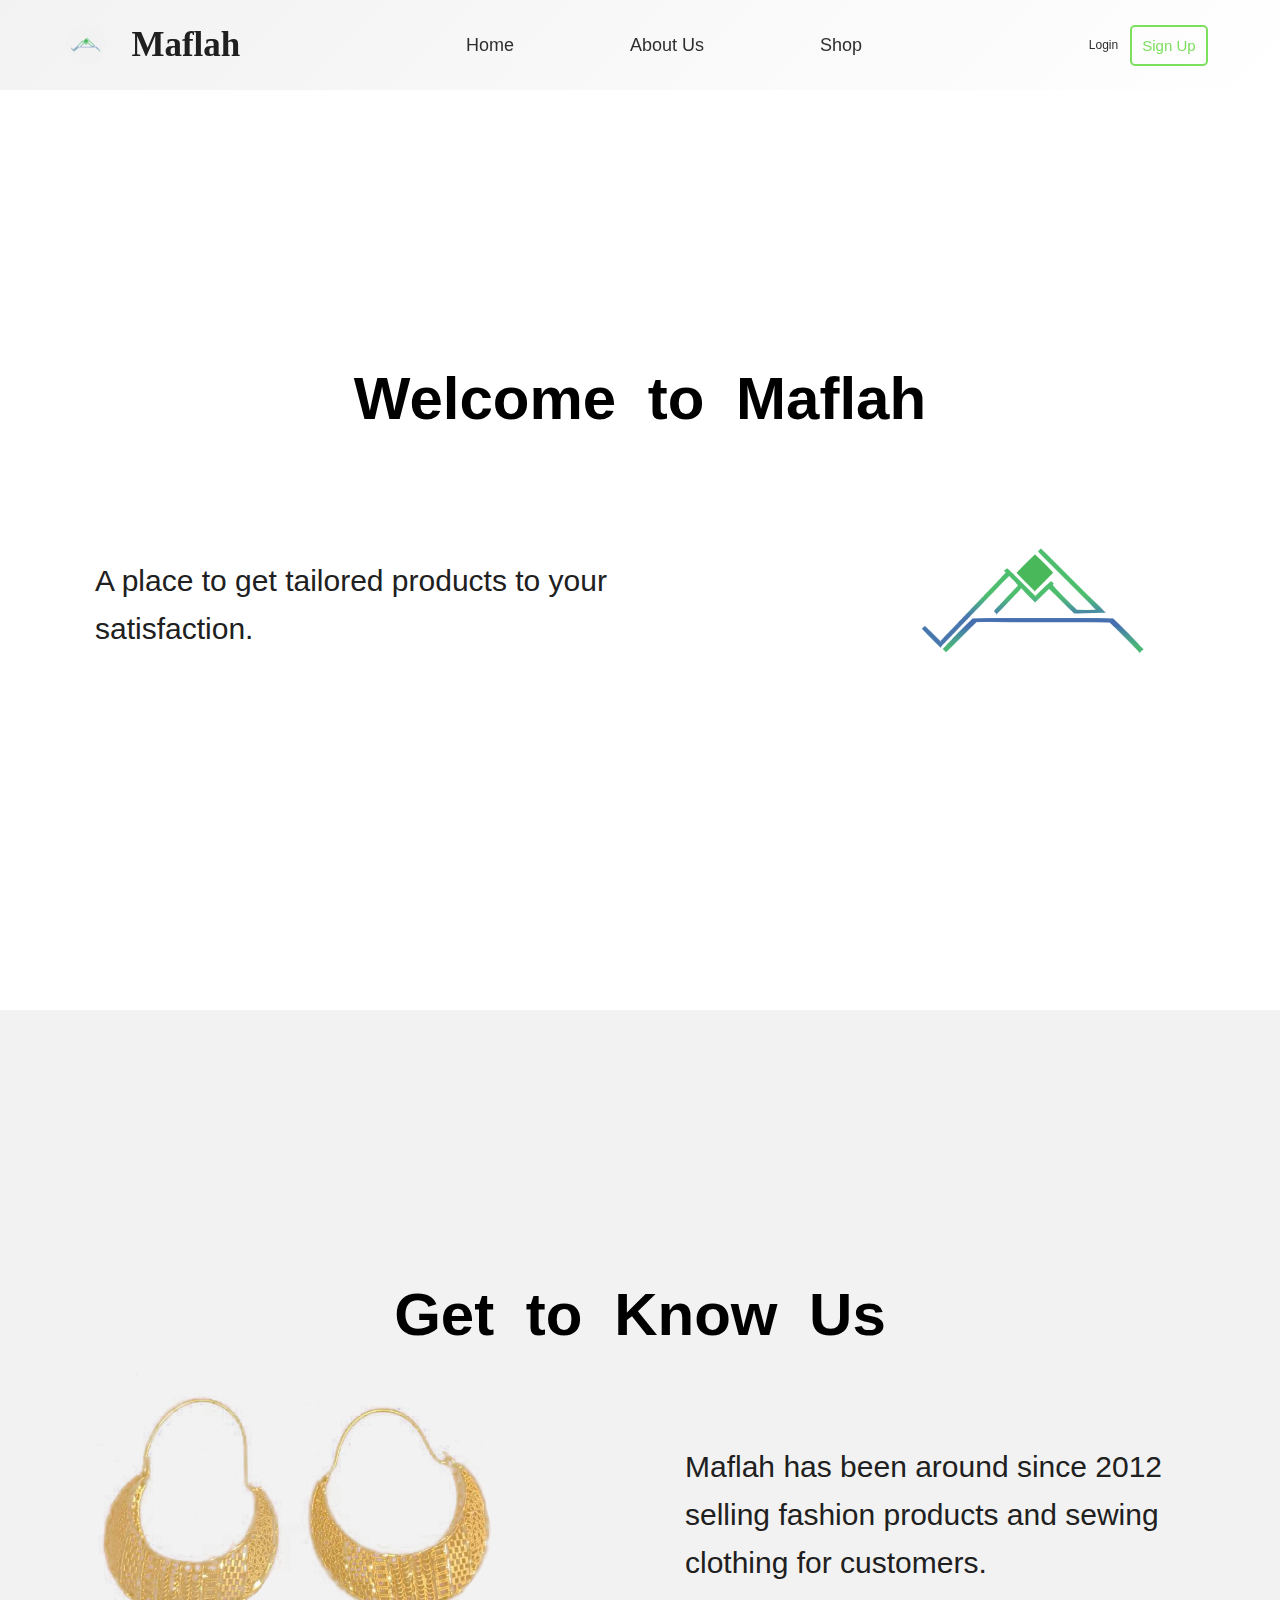
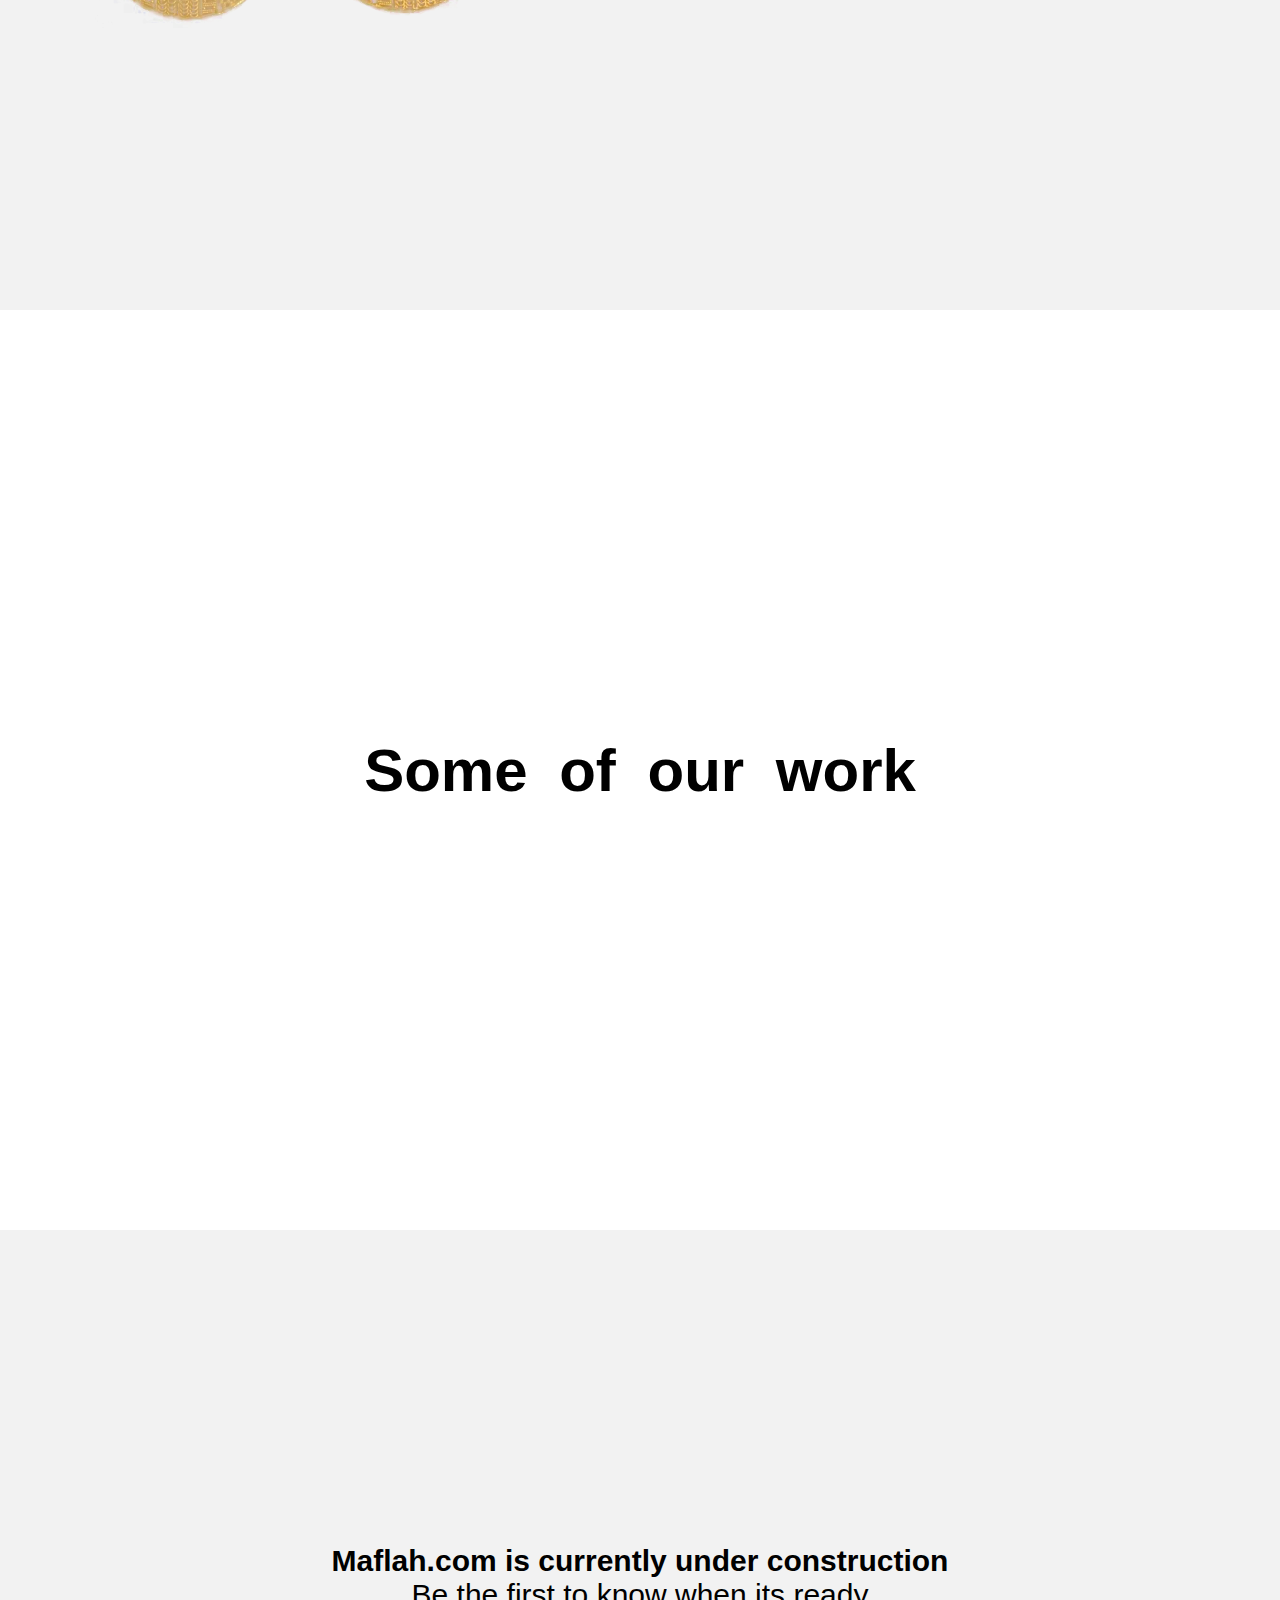
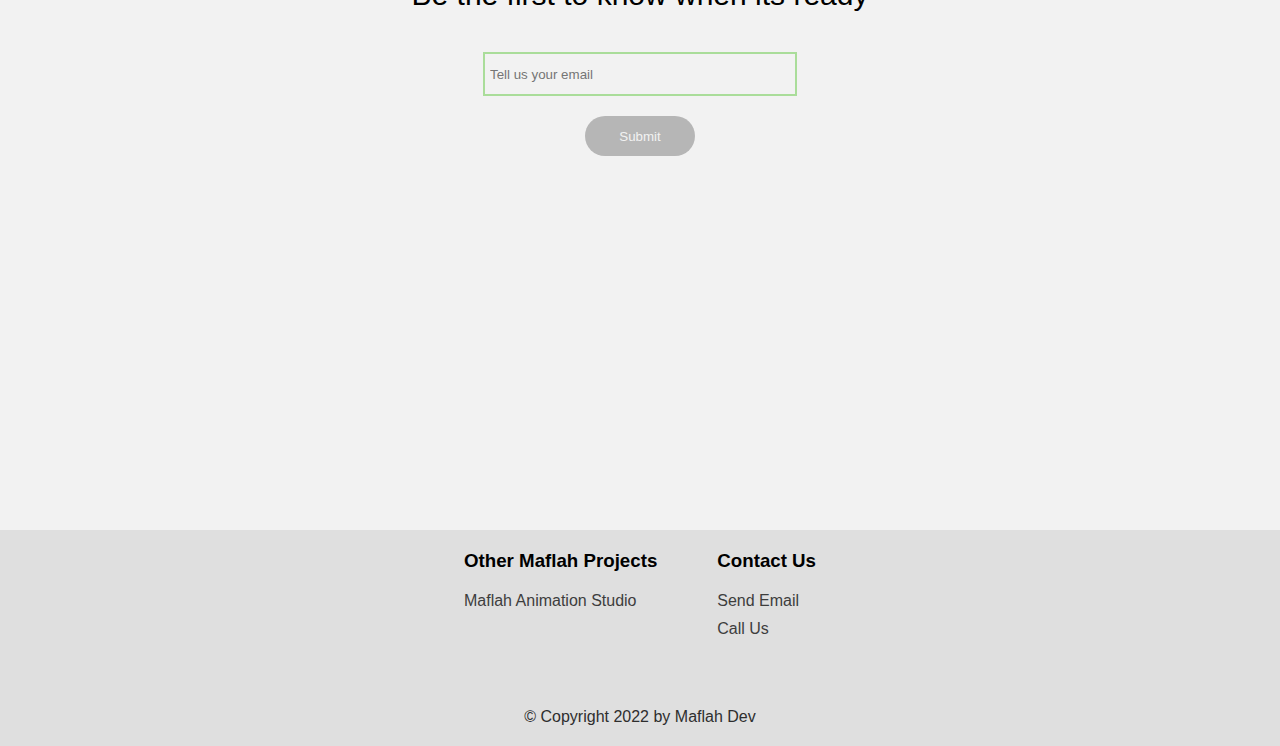
==== templates/index.html @ 89374673 "first commit" ====
<!DOCTYPE html>
<html lang="en">

<head>
    <meta charset="UTF-8">
    <meta http-equiv="X-UA-Compatible">
    <meta name="viewport" content="width=device-width, initial-scale=1.0">
    <meta name="theme-color" content="#111111" />
    <meta name="description" content="
    We design and sew men and women's clothes, Fabric paintings, Shoes and bags and lots more" />
    <link rel="apple-touch-icon" href="/static/favicon.svg" />
    <link rel="icon" type="image/svg+xml" href="/static/favicon.svg" />
    <link rel="manifest" href="/static/manifest.json" />
    <link rel="stylesheet" href="/static/styles/main/style.css">
    <link rel="stylesheet" href="/static/styles/main/stylemobile.css">
    <link rel="stylesheet" href="/static/styles/webkit/scrollbar.css">
    <link rel="stylesheet" href="/static/styles/components/product.css">

    <title>Maflah</title>
</head>


<body>

    <header>
        <span class="title">
            <img src="/static/imgs/logo_192.png" alt="logo" width="40px">
            <h3 class="titletext">Maflah</h3>
        </span>

        <nav class="navbar" id="navbar">
            <li><a id="home">Home</a></li>
            <li><a id="about">About Us</a></li>
            <li><a id="products">Shop</a></li>
        </nav>

        <!--
        <div class="searchbar" id="searchbar" name="searchbar">
            <svg id="searchbt" width="16px" height="16px">
                <g transform="matrix(1 0 0 1 -59 -9 )">
                    <path
                        d="M 9.8125 9.8125  C 10.655448717948719 8.969551282051281  11.076923076923077 7.955128205128204  11.076923076923077 6.76923076923077  C 11.076923076923077 5.583333333333332  10.655448717948719 4.5689102564102555  9.8125 3.7259615384615383  C 8.969551282051283 2.8830128205128194  7.955128205128205 2.4615384615384617  6.769230769230769 2.4615384615384617  C 5.583333333333334 2.4615384615384617  4.568910256410257 2.8830128205128194  3.7259615384615383 3.7259615384615383  C 2.8830128205128207 4.5689102564102555  2.4615384615384617 5.583333333333332  2.4615384615384617 6.76923076923077  C 2.4615384615384617 7.955128205128204  2.8830128205128207 8.969551282051281  3.7259615384615383 9.8125  C 4.568910256410257 10.655448717948715  5.583333333333334 11.076923076923077  6.769230769230769 11.076923076923077  C 7.955128205128205 11.076923076923077  8.969551282051283 10.655448717948715  9.8125 9.8125  Z M 15.64423076923077 13.903846153846153  C 15.881410256410257 14.141025641025642  16 14.42948717948718  16 14.76923076923077  C 16 15.102564102564104  15.87820512820513 15.391025641025642  15.634615384615385 15.634615384615385  C 15.391025641025642 15.878205128205128  15.102564102564104 16  14.76923076923077 16  C 14.423076923076923 16  14.134615384615385 15.878205128205128  13.903846153846153 15.634615384615385  L 10.60576923076923 12.346153846153847  C 9.458333333333334 13.141025641025642  8.17948717948718 13.538461538461538  6.769230769230769 13.538461538461538  C 5.852564102564103 13.538461538461538  4.975961538461538 13.360576923076923  4.139423076923077 13.004807692307693  C 3.3028846153846154 12.649038461538462  2.581730769230769 12.16826923076923  1.9759615384615385 11.5625  C 1.3701923076923077 10.95673076923077  0.8894230769230771 10.235576923076923  0.5336538461538461 9.399038461538462  C 0.1778846153846154 8.5625  0 7.685897435897434  0 6.76923076923077  C 0 5.8525641025641  0.1778846153846154 4.975961538461538  0.5336538461538461 4.139423076923077  C 0.8894230769230771 3.302884615384615  1.3701923076923077 2.58173076923077  1.9759615384615385 1.9759615384615383  C 2.581730769230769 1.3701923076923084  3.3028846153846154 0.8894230769230766  4.139423076923077 0.5336538461538467  C 4.975961538461538 0.17788461538461497  5.852564102564103 0  6.769230769230769 0  C 7.685897435897436 0  8.5625 0.17788461538461497  9.399038461538462 0.5336538461538467  C 10.235576923076923 0.8894230769230766  10.95673076923077 1.3701923076923084  11.5625 1.9759615384615383  C 12.16826923076923 2.58173076923077  12.649038461538462 3.302884615384615  13.004807692307692 4.139423076923077  C 13.360576923076923 4.975961538461538  13.538461538461538 5.8525641025641  13.538461538461538 6.76923076923077  C 13.538461538461538 8.179487179487179  13.141025641025642 9.458333333333332  12.346153846153847 10.60576923076923  L 15.64423076923077 13.903846153846153  Z "
                        fill-rule="nonzero" fill="#333333" stroke="none" transform="matrix(1 0 0 1 59 9 )" />
                </g>
            </svg>
            <input type="search" name="searchinput" id="searchinput" role="searchbox" placeholder="Search">
        </div>
        -->
        <span class="right-nav">
            <a class="login" href="# ">Login</a>
            <a class="signup" href="# ">Sign Up</a>
            <div class="burger">
                <div class="line1"></div>
                <div class="line2"></div>
                <div class="line3"></div>
            </div>

        </span>

    </header>

    <main class="main">

        <section class="home">
            <div class="homehead">
                <h2>
                    Welcome to Maflah
                </h2>
            </div>
            <div class="homedescrip">
                <div class="hometxt">
                    <p>
                        A place to get tailored products to your satisfaction.
                    </p>
                </div>

                <div class="homeimg">
                    <img src="/static/imgs/logo_512.png" alt="logo">
                </div>
            </div>

        </section>

        <section class="about">
            <div class="abouthead">
                <h2>
                    Get to Know Us
                </h2>
            </div>
            <div class="aboutdescrip">
                <div class="abouttxt">
                    <p>
                        Maflah has been around since 2012 selling fashion products and sewing clothing for customers.
                    </p>
                </div>

                <div class="aboutimg">
                    <img src="/static/imgs/jewel1.png" alt="logo">
                </div>
            </div>
            <div class="ball1"></div>
        </section>

        <section class="products">

            <div class="prodtitle">
                <h2>Some of our work</h2>
            </div>

            <div class="prodscrollable">

                <!---->
                <template>
                </template>
                <!---->




            </div>

        </section>

        <section class="msg">
            <div>
                <h4>Maflah.com is currently under construction</h4>
                <span>Be the first to know when its ready</span>
            </div>

            <form action="" method="post" class="form">
                <input type="email" name="subscribe" class="subs" placeholder="Tell us your email">
                <input class="submit" type="submit"></input>
            </form>

        </section>



    </main>
    <footer>
        <div class="othernavs">
            <div class="projects">
                <h3>Other Maflah Projects</h3>
                <ul>
                    <li>
                        <a href="#">Maflah Animation Studio</a>
                    </li>
                </ul>
            </div>
            <div class="contact">
                <h3>Contact Us</h3>
                <ul>
                    <li>
                        <a href="
                            mailto:maflahdesign@gmail.com&subject=From a Maflah.com vistor &body=Dear Maflah Team">
                            Send Email
                        </a>
                    </li>
                    <li>
                        <a href="#">Call Us</a>
                    </li>
                </ul>
            </div>
        </div>
        <div class="cright">© Copyright 2022 by Maflah Dev</div>
    </footer>
    <script src="/static/js/main/app.js"></script>
    <script src="/static/js/main/form.js"></script>
    <script src="/static/js/main/component.js"></script>

</body>


</html>

</html>
---- static/styles/main/style.css ----
* {
    box-sizing: content-box;
    align-items: center;
    justify-content: center;
    margin: 0%;
    padding: 0%;
    text-decoration: none;
    background-color: transparent;
}

body {
    --nav-height: 10px;
    display: flex;
    flex-direction: column;
    font-family: 'Trebuchet MS', 'Lucida Sans Unicode', 'Lucida Grande', 'Lucida Sans', Arial, sans-serif;
    height: 100%;
    scroll-behavior: smooth;
}

header {
    position: fixed;
    top: 0px;
    left: 0px;
    display: flex;
    height: 90px;
    padding: 0px;
    width: 100%;
    justify-content: space-around;
    background-image: linear-gradient(-45deg, transparent, #f2f2f2);
    z-index: 1;
}

main {
    margin-top: 90px;
    display: flex;
    flex-direction: column;
    justify-content: center;
    width: 100%;
    min-height: fit-content;
    background-color: transparent;
    background-clip: border-box;
}

.title {
    display: flex;
}

.title img {
    border-radius: 20px;
    margin: 0px 20px 0px 0px;
    background-color: #f2f2f2;
}

.title .titletext {
    display: flex;
    width: fit-content;
    height: 40px;
    padding: 5px;
    color: #202020;
    /*font of title*/
    font-size: 35px;
    font-family: serif;
}

.navbar {
    display: flex;
    background-color: transparent;
    display: flex;
    width: 40%;
    margin: 0px 30px;
    justify-content: space-around;
    list-style: none;
}

.navbar a {
    color: #2e2e2e;
    font-size: 18px;
    font-family: 'Roboto', sans-serif;
    pointer-events: all;
    cursor: pointer;
}

.right-nav {
    display: flex;
}

.right-nav * {
    margin: 0px 6px;
}

.burger {
    display: none;
}

.burger div {
    width: 17px;
    height: 2px;
    background-color: #2e2e2e;
    margin: 4px;
    border-radius: 5px;
    transition: all 0.2s ease;
}


/*Searchbox element style

.searchbar {
    display: flex;
    align-items: center;
    justify-content: center;
    background-color: azure;
    padding: 2px;
    border-radius: 5px;
}

.searchbar #searchinput {
    height: 20px;
    background-color: transparent;
    border: none;
    font-size: 14px;
    color: #5f5f5f;
    margin-left: 5px;
}

#searchinput:focus {
    outline: none;
}
*/

.signup {
    font-size: 15px;
    padding: 10px;
    border-radius: 5px;
    color: #7cdf5e;
    /*background-color: #7cdf5e;*/
    border: #7cdf5e 2px solid;
    cursor: pointer;
}

.login {
    font-size: 12px;
    color: #2e2e2e;
    cursor: pointer;
}


/*for burger menu folding*/

.toggle .line1 {
    transform: rotate(-45deg) translate(-6px, 5px);
}

.toggle .line2 {
    opacity: 0;
}

.toggle .line3 {
    transform: rotate(45deg) translate(-3px, -2.5px);
}


/*Every section must take up the whole width*/

section {
    display: flex;
    width: 100%;
    height: 100vh;
    margin-top: 10px;
    background-color: #f2f2f2;
}

section h2 {
    font-size: 60px;
    margin: 20px 0px;
    word-spacing: 15px;
}


/*individual sections*/

.home {
    display: flex;
    flex-direction: column;
    background-color: transparent;
}

.home .homedescrip {
    display: flex;
    justify-content: space-around;
    width: 100%;
}

.homehead {
    text-align: center;
}

.home .homeimg img {
    width: 300px;
    animation: rotatelogo 3s ease;
    border-radius: 100%;
}

.home .hometxt {
    font-size: 30px;
    animation: textappear 0.5s ease;
}

.hometxt p {
    color: #202020;
    margin: 25px 0px;
    max-width: 600px;
    line-height: 36pt;
    text-overflow: ellipsis;
    word-wrap: break-word;
}

.about {
    display: flex;
    flex-direction: column;
}

.about .aboutdescrip {
    display: flex;
    flex-direction: row-reverse;
    justify-content: space-around;
    width: 100%;
}

.abouthead {
    text-align: center;
}

.about .aboutimg img {
    width: 400px;
    animation: logofadein .7s forwards;
}

.about .abouttxt {
    font-size: 30px;
    animation: textappear 0.5s ease;
}

.abouttxt p {
    text-align: left;
    color: #202020;
    margin: 25px 0px;
    max-width: 500px;
    line-height: 36pt;
}


/*construction msg*/

.msg {
    display: flex;
    flex-direction: column;
    font-size: 30px;
    text-align: center;
}

.msg form {
    margin: 40px 0px;
    display: flex;
    flex-direction: column;
}

.msg form .subs {
    height: 30px;
    background-color: transparent;
    border: #5f5f5f 2px solid;
    color: #5f5f5f;
    padding: 5px;
    width: 300px;
}

.msg form .subs:focus {
    outline: none;
    border: 2.5px solid;
}

.msg form .subs:valid {
    outline: none;
    border: #aadd9a 2px solid;
}

.msg form .subs:invalid {
    outline: none;
    border: #242424 2px solid;
}

.msg form .subs:invalid {
    outline: none;
    border: #242424 2px solid;
}

.submit {
    background-color: #7cdf5e;
    padding: 5px;
    border: none;
    border-radius: 20px;
    margin: 20px;
    width: 100px;
    height: 30px;
    cursor: pointer;
    color: #f2f2f2;
}

.submit:hover {
    background-color: #9ceb84;
}

.submit:disabled {
    background-color: #b6b6b6;
}

.submit:disabled:hover {
    background-color: #b6b6b6;
}

footer {
    display: flex;
    flex-direction: column;
    width: 100%;
    background-color: #dfdfdf;
    padding: 20px 0px;
}

footer .othernavs {
    display: flex;
    width: fit-content;
    justify-content: space-around;
    align-items: flex-start;
}

.othernavs div {
    margin: 0px 30px;
}

.othernavs ul {
    margin-top: 20px;
    list-style: none;
}

.othernavs li {
    margin-top: 10px;
}

.othernavs li a {
    color: #3d3d3d;
    color-scheme: #3d3d3d #c7c7c7;
}

footer .cright {
    margin: 70px 0px 0px 0px;
    color: #2e2e2e;
}


/*animations*/

@keyframes navlisfadein {
    from {
        opacity: 0;
        transform: translateX(50%);
    }
    to {
        opacity: 1;
        transform: translateX(0%);
    }
}

@keyframes logofadein {
    from {
        opacity: 0;
        transform: translateY(40px);
    }
    to {
        opacity: 1;
        transform: translateY(0px);
    }
}

@keyframes textappear {
    from {
        opacity: 0;
    }
    to {
        opacity: 1;
    }
}

@keyframes ballexplode {
    0% {
        opacity: 0;
        transform: scale(100%, 100%);
    }
    100% {
        opacity: 1;
        transform: scale(400%, 400%);
    }
}

@keyframes rotatelogo {
    from {
        transform: rotateY(0deg);
    }
    to {
        transform: rotateY(360deg);
    }
}
---- static/styles/main/stylemobile.css ----
/**/

@media screen and (max-width: 600px) {
    .navbar a {
        font-size: 17px;
    }
    .navbar {
        margin: 0px 0px;
    }
    .title .titletext {
        font-size: 25px;
    }
    .title img {
        margin: 0px 0px 0px 20px;
    }
    .right-nav * {
        margin: 0px 3px;
        font-size: 12px;
    }
    .signup {
        padding: 5px;
    }
    section {
        word-spacing: normal;
    }
    /*Home section*/
    .home {
        justify-content: center;
    }
    .homehead {
        display: flex;
        width: 100%;
        margin-bottom: 20px;
    }
    .homehead h2 {
        font-size: 200%;
    }
    .homedescrip {
        display: flex;
        flex-direction: column;
    }
    .hometxt {
        margin: 0px 20px;
        width: 70%;
    }
    .hometxt p {
        font-size: 70%;
        text-align: center;
    }
    .homeimg {
        display: flex;
        align-items: center;
        justify-content: center;
        width: fit-content;
    }
    .home .homeimg img {
        width: 50%;
    }
    /*about section*/
    .about {
        justify-content: center;
    }
    .abouthead {
        display: flex;
        width: 100%;
        margin-bottom: 20px;
    }
    .abouthead h2 {
        font-size: 200%;
    }
    .about .aboutdescrip {
        display: flex;
        flex-direction: column;
    }
    .abouttxt {
        margin: 0px 20px;
        width: 70%;
    }
    .abouttxt p {
        font-size: 70%;
        text-align: center;
    }
    .aboutimg {
        display: flex;
        align-items: center;
        justify-content: center;
        width: fit-content;
    }
    .about .aboutimg img {
        width: 50%;
    }
    /*about section*/
    .products {
        justify-content: center;
    }
    .prodtitle {
        display: flex;
        width: 100%;
        margin-bottom: 20px;
    }
    .prodtitle h2 {
        font-size: 200%;
    }
    .msg div {
        font-size: 60%;
    }
    .msg form .subs {
        width: 300px;
    }
}


/*mobile 500px and below*/

@media screen and (max-width: 500px) {
    header {
        background-color: #f2f2f2;
    }
    .navbar {
        position: absolute;
        top: 0px;
        right: 0%;
        background-color: #f2f2f2;
        display: flex;
        flex-direction: column;
        justify-content: space-around;
        height: 500px;
        width: 60%;
        margin: 0px;
        padding: 0px 0px 0px 0px;
        transform: translateX(100%);
        transition: transform 0.3s ease;
        overflow-y: hidden;
    }
    .navbar li {
        opacity: 0%;
    }
    .navbar a {
        color: #222222;
        font-weight: 200;
        font-size: 20px;
    }
    .burger {
        display: block;
        cursor: pointer;
        pointer-events: all;
    }
    .right-nav {
        width: 40%;
        justify-content: space-between;
    }
    section {
        word-spacing: normal;
    }
    /*Home section*/
    .home {
        justify-content: center;
    }
    .homehead {
        display: flex;
        width: 100%;
        margin-bottom: 20px;
    }
    .homehead h2 {
        font-size: 200%;
    }
    .homedescrip {
        display: flex;
        flex-direction: column;
    }
    .hometxt {
        margin: 0px 20px;
        width: 70%;
    }
    .hometxt p {
        font-size: 70%;
        text-align: center;
    }
    .homeimg {
        display: flex;
        align-items: center;
        justify-content: center;
        width: fit-content;
    }
    .home .homeimg img {
        width: 50%;
    }
    /*about section*/
    .about {
        justify-content: center;
    }
    .abouthead {
        display: flex;
        width: 100%;
        margin-bottom: 20px;
    }
    .abouthead h2 {
        font-size: 200%;
    }
    .about .aboutdescrip {
        display: flex;
        flex-direction: column;
    }
    .abouttxt {
        margin: 0px 20px;
        width: 70%;
    }
    .abouttxt p {
        font-size: 70%;
        text-align: center;
    }
    .aboutimg {
        display: flex;
        align-items: center;
        justify-content: center;
        width: fit-content;
    }
    .about .aboutimg img {
        width: 50%;
    }
    /*about section*/
    .products {
        justify-content: center;
    }
    .prodtitle {
        display: flex;
        width: 100%;
        margin-bottom: 20px;
    }
    .prodtitle h2 {
        font-size: 200%;
    }
    .msg div {
        font-size: 60%;
    }
    .msg form .subs {
        width: 300px;
    }
}

@media screen and (max-width: 300px) {
    body {
        --nav-height: 10px;
    }
    .main {
        min-height: calc(100vh - (var(--nav-height)));
    }
    .title img {
        margin: 0px 0px;
    }
    .signup {
        padding: 2px;
        margin: 0px;
    }
    .title .titletext {
        font-size: 10px;
    }
    .right-nav {
        width: 50%;
    }
}


/*(HEADER's NAVBAR) for toggling nav bar visibilty*/

.nav-active {
    transform: translateX(0%);
}
---- static/styles/webkit/scrollbar.css ----
/*Scroll bar*/

::-webkit-scrollbar {
    width: 15px;
}

::-webkit-scrollbar-thumb {
    background-color: #b6b6b6;
    border-radius: 20px;
}

::-webkit-scrollbar-thumb:hover {
    background-color: #aadd9a;
}

::-webkit-scrollbar-track-piece {
    background-color: #dfdfdf;
}
---- static/styles/components/product.css ----
/*products*/

.products {
    --product-img-height: 300px;
    --product-img-width: 150px;
    display: flex;
    flex-direction: column;
    width: 100%;
    background-color: transparent;
}

.products .prodscrollable {
    display: flex;
    max-width: 90%;
    width: 90vw;
    overflow-x: auto;
    overflow-y: hidden;
    background-color: #7cdf5e;
    scroll-behavior: smooth;
    min-height: fit-content;
}

.prodtitle {
    text-align: center;
}


/*each product card*/

.prodscrollable>div {
    display: flex;
    flex-direction: column;
    justify-content: center;
    margin: 20px;
    min-height: fit-content;
    height: min-content;
    height: 450px;
}


/* all product img*/

.prodscrollable>div>div img {
    margin: 10px;
    height: var(--product-img-height);
    width: var(--product-img-width);
    border-radius: 20px;
}


/*all product details*/

.prodscrollable>div>div:nth-child(2) {
    display: flex;
    flex-direction: column;
    align-items: flex-start;
    background-color: #f2f2f2;
    width: var(--product-img-width);
    border-radius: 20px;
    padding: 10px;
}

.prodscrollable>div>div:nth-child(2) span {
    margin: 5px 0px;
}

.prodscrollable>div>div:nth-child(2) span p {
    max-height: 60px;
    word-wrap: normal;
    overflow: hidden;
    text-overflow: ellipsis;
}
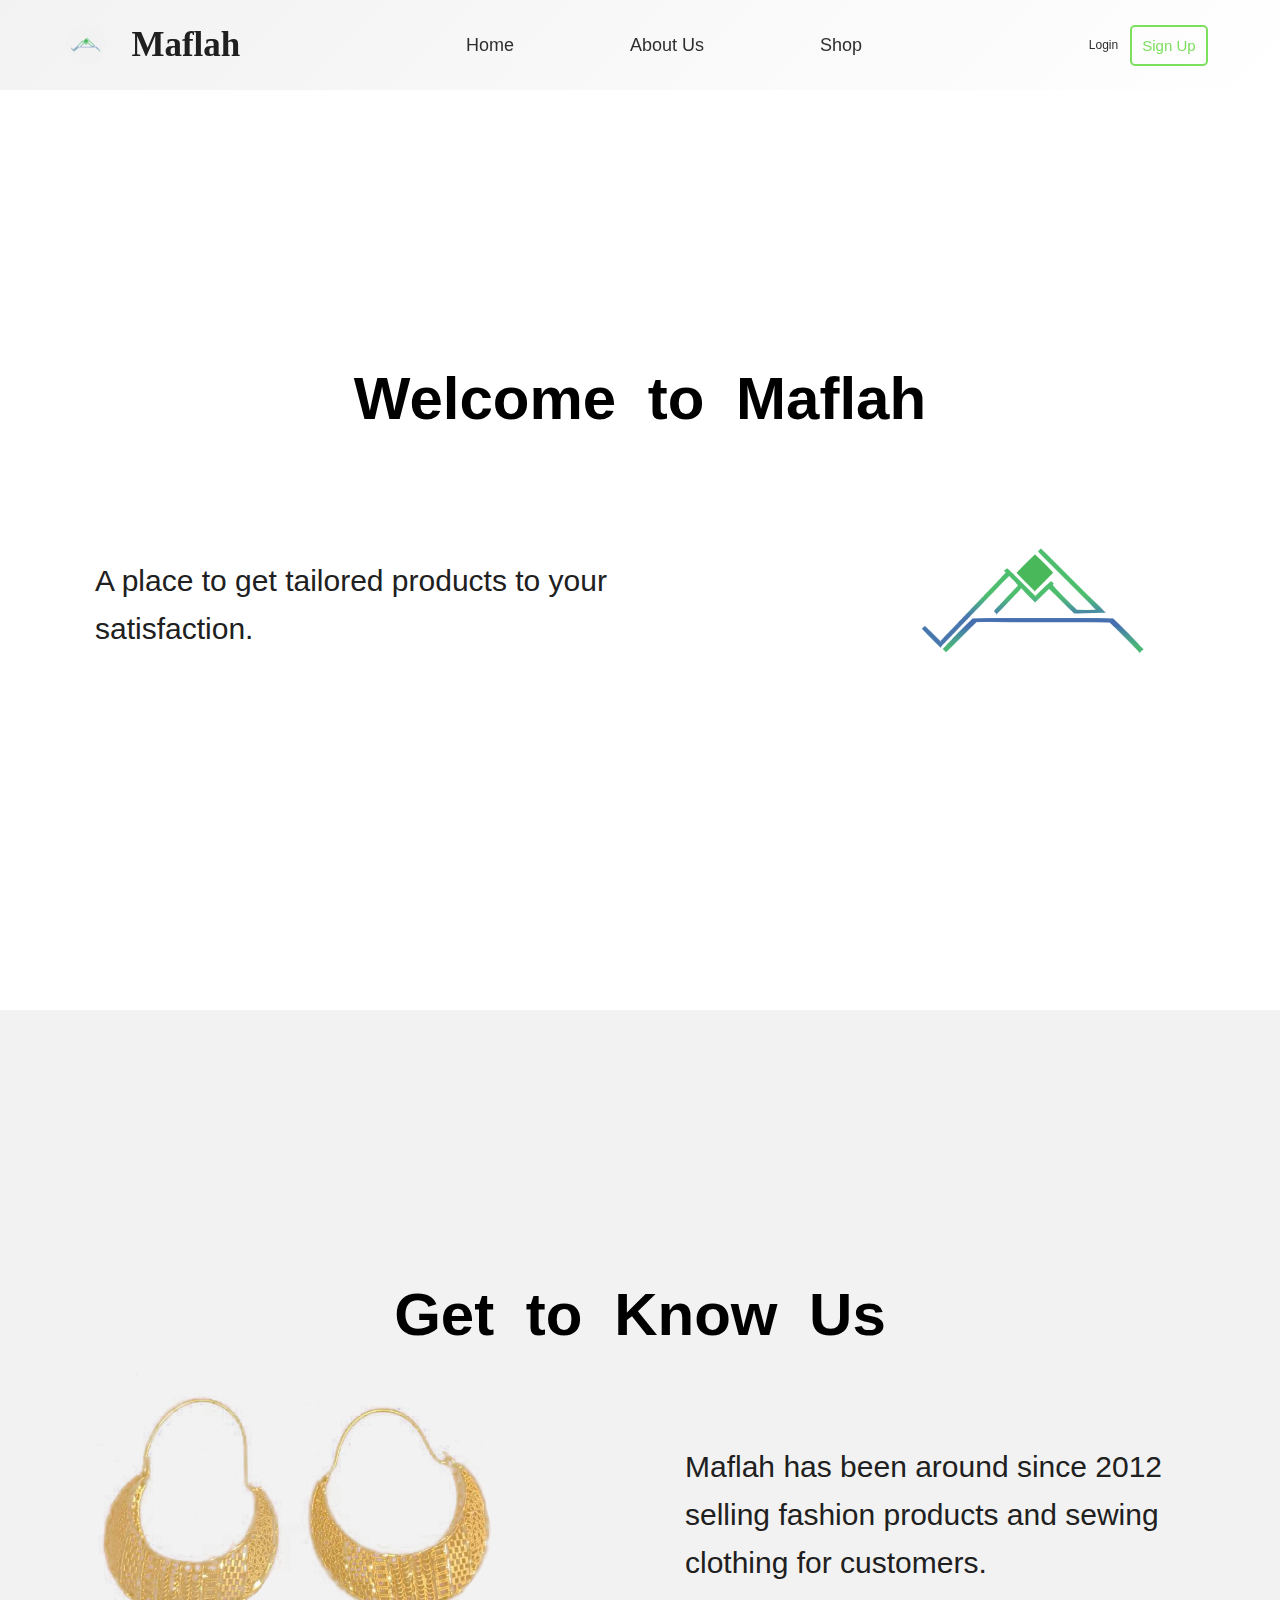
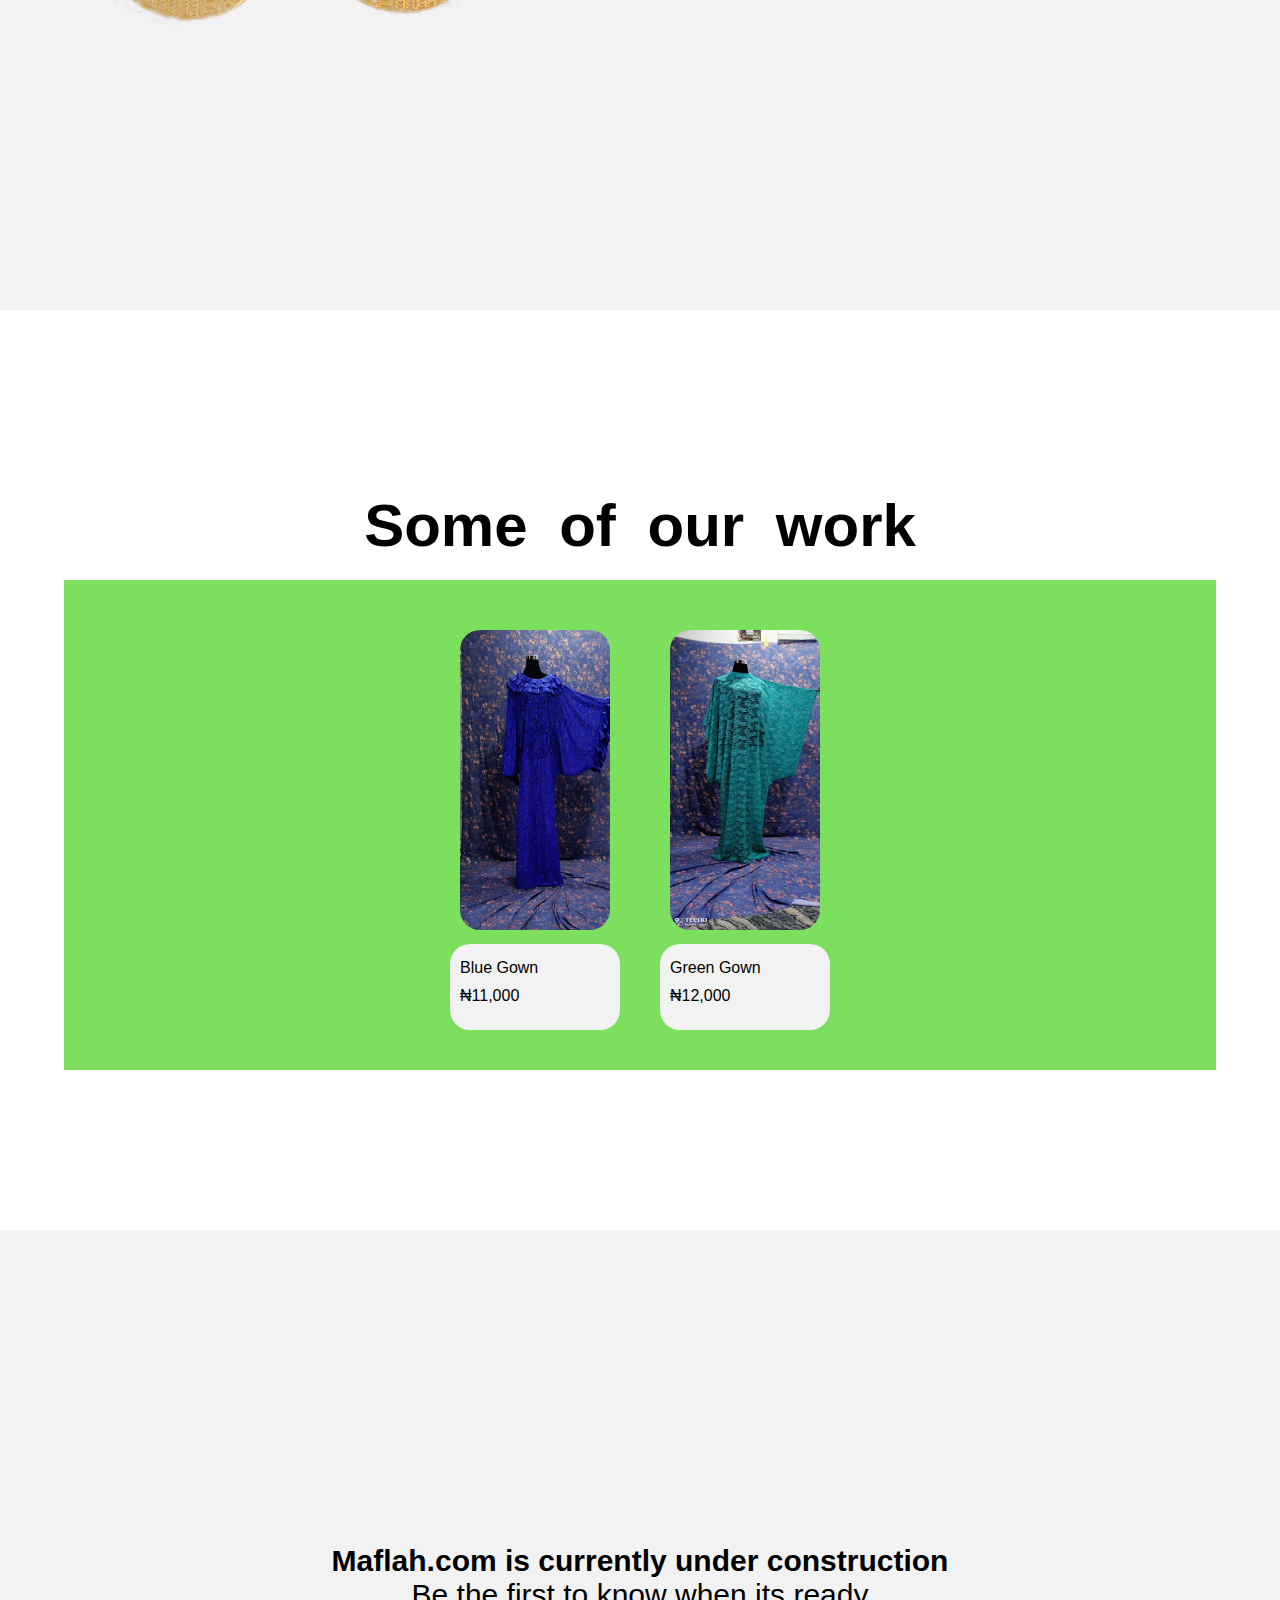
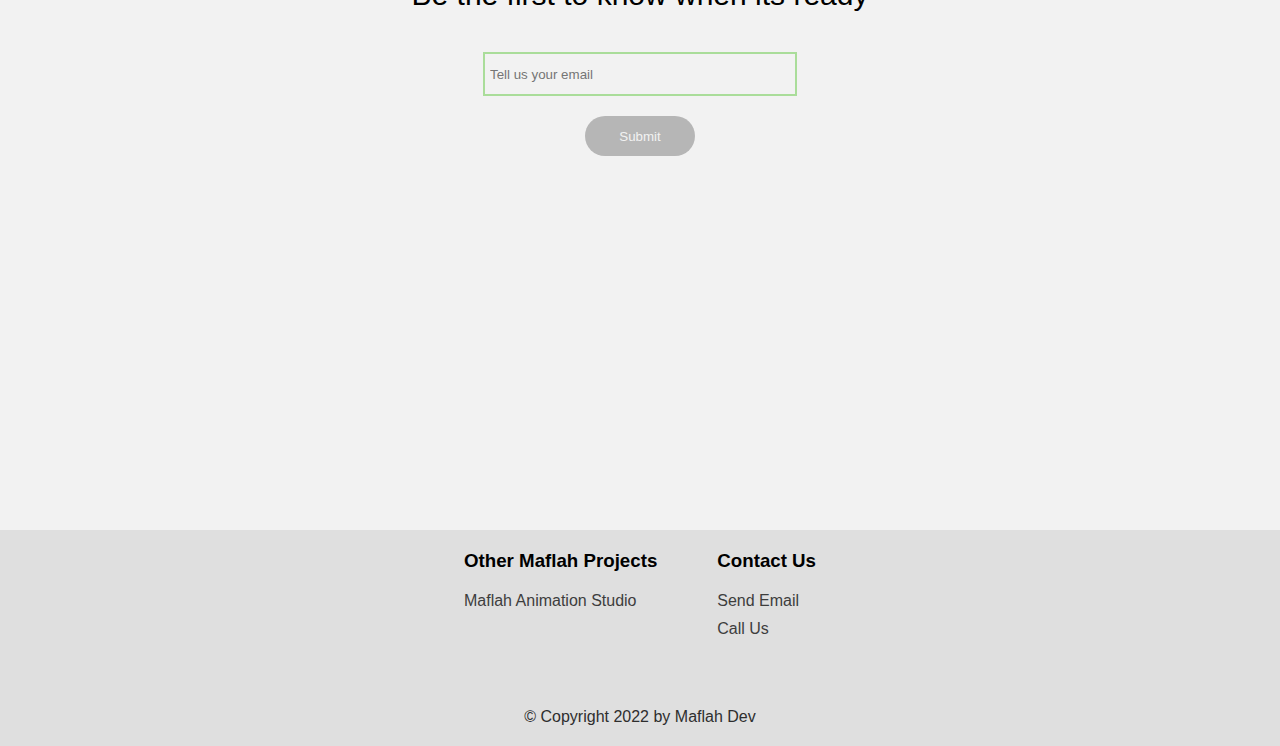
==== commit a59a6a3c: "templates added" ====
--- a/templates/index.html
+++ b/templates/index.html
@@ -110,7 +110,27 @@
             <div class="prodscrollable">
 
                 <!---->
-                <template>
+                <template id="product-temp">
+                    <div class="product">
+
+                        <div id="prodimg">
+                            <img height="300px" width="150" src="" alt="">
+                        </div>
+                    
+                        <div id="proddetails">
+                    
+                            <span class="prodname">
+                                <h4>Product Name</h4>
+                            </span>
+                    
+                            <span class="prodprice">₦</span>
+                    
+                            <span class="proddescrip">
+                                I am the product description. Please make me short
+                            </span>
+                    
+                        </div>
+                    </div>
                 </template>
                 <!---->
 
@@ -127,7 +147,7 @@
                 <span>Be the first to know when its ready</span>
             </div>
 
-            <form action="" method="post" class="form">
+            <form action="/thank" method="post" class="form">
                 <input type="email" name="subscribe" class="subs" placeholder="Tell us your email">
                 <input class="submit" type="submit"></input>
             </form>
@@ -164,6 +184,7 @@
         </div>
         <div class="cright">© Copyright 2022 by Maflah Dev</div>
     </footer>
+
     <script src="/static/js/main/app.js"></script>
     <script src="/static/js/main/form.js"></script>
     <script src="/static/js/main/component.js"></script>
